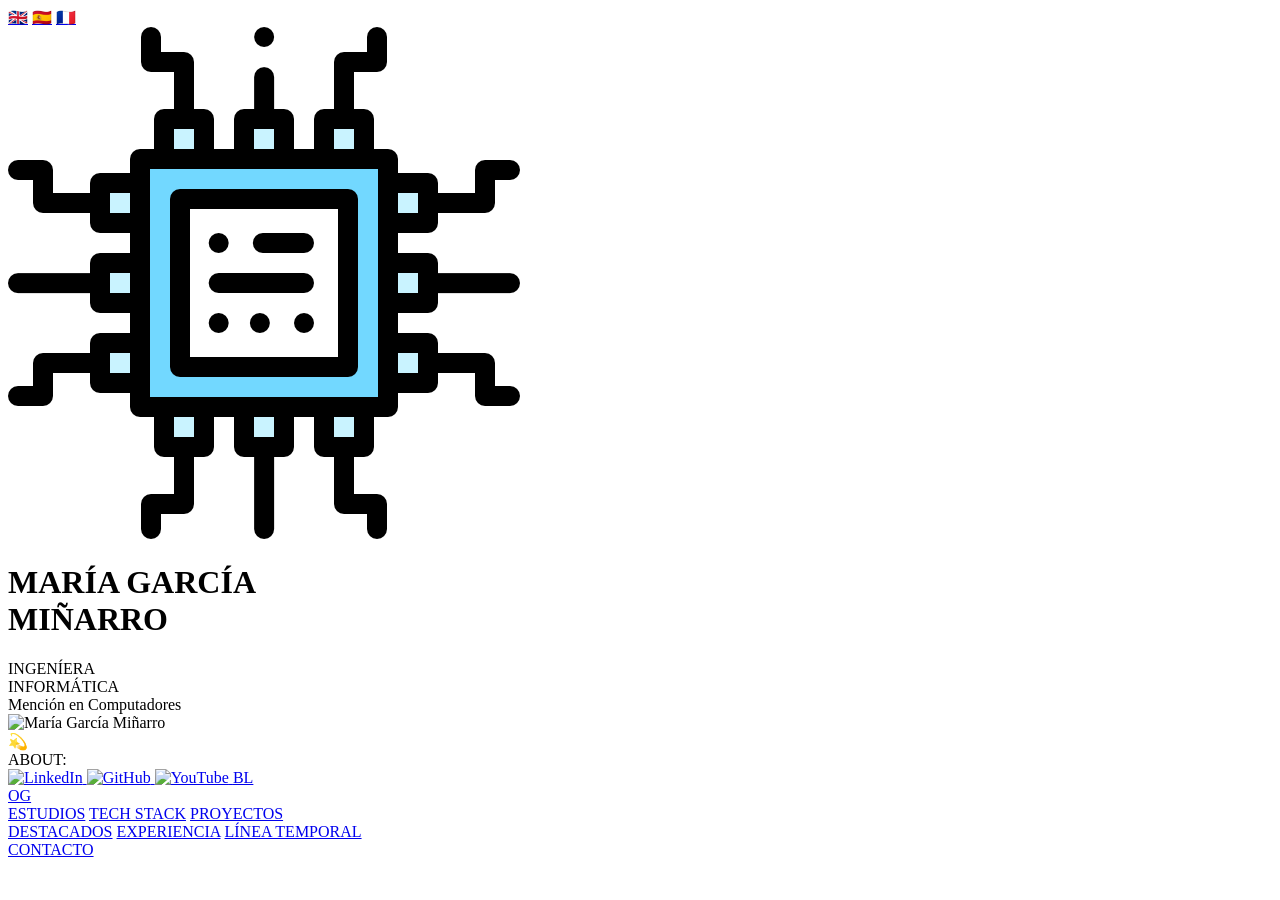
==== index.html @ 6539e331 "si" ====
<!DOCTYPE html>
<html lang="es">
<head>

    <meta charset="UTF-8">
    <meta name="viewport" content="width=device-width, initial-scale=1.0">
    <title>Portafolio - María García Miñarro</title>
    <link rel="stylesheet" href=".style.css">
   
</head>
<body>

    <div class="container">

        <div class="container">
        
        <div class="lang-selector">
            <a href="#" class="lang-flag" title="English">🇬🇧</a>
            <a href="#" class="lang-flag" title="Español">🇪🇸</a>
            <a href="#" class="lang-flag" title="Français">🇫🇷</a>
        </div>

        
        <div class="left-col">
            <div class="header-section">
                <div class="chip">
                    <img src="./images/chip_logo.png" alt="LinkedIn">
                </div>
                <h1>MARÍA GARCÍA<br>MIÑARRO</h1>
            </div>

            <div class="photo-container">
                <div class="job-title">INGENÍERA<br>INFORMÁTICA<br> Mención en Computadores </div>
                
                <img src=".images/fotoMaria.jpeg" alt="María García Miñarro" class="profile-img">
                
                <div class="sticker">
                    <span>💫</span>
                </div>
            </div>

            <div class="about-box">
                ABOUT:
            </div>

            <div class="social-links">
                <a href="https://www.linkedin.com/in/mariagarciaminarro/"target="_blank" rel="noopener noreferrer" class="social-icon linkedin" title="LinkedIn">
                    <img src=".images/Linked.png" alt="LinkedIn">
                </a>
                <a href="https://github.com/Mariiagrm" target="_blank" rel="noopener noreferrer" class="social-icon github" title="GitHub">
                    <img src=".images/github.png" alt="GitHub">
                </a>
                <a href="https://www.youtube.com/@ThMaria-V" target="_blank" rel="noopener noreferrer" class="social-icon youtube" title="YouTube">
                    <img src=".images/Youtube.png" alt="YouTube">
                </a>
                <a href="#" class="blog-btn" title="Blog">
                    BL<br>OG
                </a>
            </div>
        </div>

        <div class="right-col">
            <a href="#" class="nav-btn btn-white">ESTUDIOS</a>
            <a href="./spanish/techstack.html" class="nav-btn btn-yellow">TECH STACK</a>
            <a href="./spanish/proectos_destacados.html" class="nav-btn btn-white">PROYECTOS<br>DESTACADOS</a>
            <a href="#" class="nav-btn btn-pink">EXPERIENCIA</a>
            <a href="#" class="nav-btn btn-yellow">LÍNEA TEMPORAL</a>
        </div>

        <a href="./spanish/contacta.html" class="contact-btn">CONTACTO</a>

    </div>

</body>
</html>

<script>
    document.addEventListener("DOMContentLoaded", () => {
        // Seleccionamos todos los enlaces de la página que no se abran en una pestaña nueva
        const links = document.querySelectorAll('a[href]:not([target="_blank"])');
        
        links.forEach(link => {
            link.addEventListener('click', function(e) {
                const targetUrl = this.getAttribute('href');

                // Si el enlace es solo un '#' (como los botones sin ruta aún), no hacemos nada
                if (targetUrl === '#' || targetUrl.startsWith('#')) return;
                
                // 1. Evitamos que la página cambie de golpe
                e.preventDefault();

                // 2. Le añadimos al body la clase para que se desvanezca hacia abajo
                document.body.classList.add('page-exit');

                // 3. Esperamos 500 milisegundos (0.5s) a que termine la animación y entonces cambiamos de URL
                setTimeout(() => {
                    window.location.href = this.href;
                }, 500);
            });
        });
    });
</script>
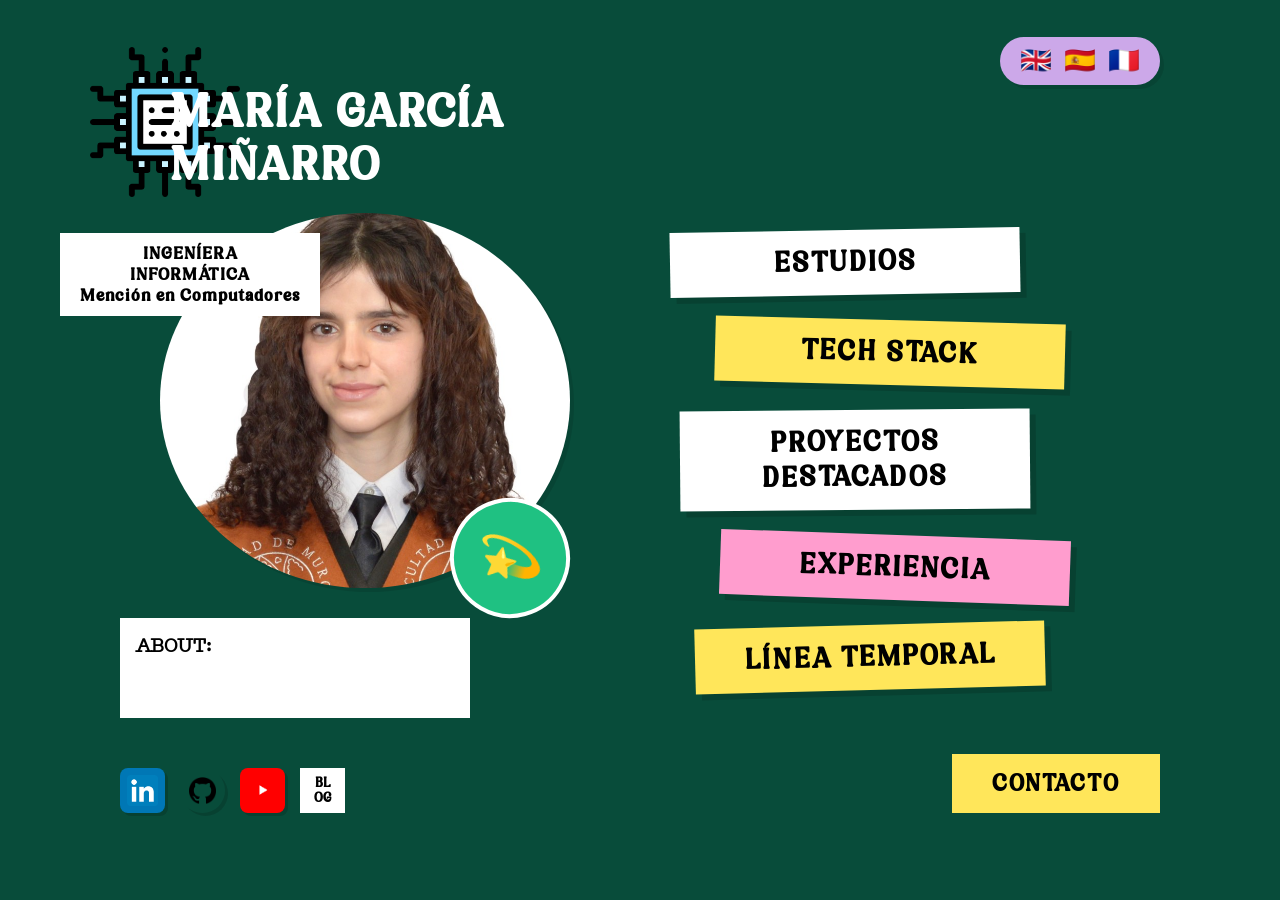
==== commit e7cb2028: "kkk" ====
--- a/index.html
+++ b/index.html
@@ -5,7 +5,7 @@
     <meta charset="UTF-8">
     <meta name="viewport" content="width=device-width, initial-scale=1.0">
     <title>Portafolio - María García Miñarro</title>
-    <link rel="stylesheet" href=".style.css">
+    <link rel="stylesheet" href="./style.css">
    
 </head>
 <body>
@@ -32,7 +32,7 @@
             <div class="photo-container">
                 <div class="job-title">INGENÍERA<br>INFORMÁTICA<br> Mención en Computadores </div>
                 
-                <img src=".images/fotoMaria.jpeg" alt="María García Miñarro" class="profile-img">
+                <img src="./images/fotoMaria.jpeg" alt="María García Miñarro" class="profile-img">
                 
                 <div class="sticker">
                     <span>💫</span>
@@ -45,13 +45,13 @@
 
             <div class="social-links">
                 <a href="https://www.linkedin.com/in/mariagarciaminarro/"target="_blank" rel="noopener noreferrer" class="social-icon linkedin" title="LinkedIn">
-                    <img src=".images/Linked.png" alt="LinkedIn">
+                    <img src="./images/Linked.png" alt="LinkedIn">
                 </a>
                 <a href="https://github.com/Mariiagrm" target="_blank" rel="noopener noreferrer" class="social-icon github" title="GitHub">
-                    <img src=".images/github.png" alt="GitHub">
+                    <img src="./images/github.png" alt="GitHub">
                 </a>
                 <a href="https://www.youtube.com/@ThMaria-V" target="_blank" rel="noopener noreferrer" class="social-icon youtube" title="YouTube">
-                    <img src=".images/Youtube.png" alt="YouTube">
+                    <img src="./images/Youtube.png" alt="YouTube">
                 </a>
                 <a href="#" class="blog-btn" title="Blog">
                     BL<br>OG
--- a/style.css
+++ b/style.css
@@ -0,0 +1,1102 @@
+ 
+  
+        :root {
+            --bg-green: #084c3a;
+            --btn-yellow: #ffe65a;
+            --btn-pink: #ff9dce;
+            --text-dark: #000000;
+            --text-light: #ffffff;
+
+            --bg-lavender: #b9a9d9;
+            --card-white: #ffffff;
+            --text-blue: #2b57f2;
+            --text-purple: #8a4fff;
+
+          
+}
+
+
+        * {
+            margin: 0;
+            padding: 0;
+            box-sizing: border-box;
+        }
+
+        @font-face {
+    font-family: 'FuenteTitulos'; /* Nombre que usarás en CSS */
+    src: url('fonts/mekuria_salten/Mekuria Salten TTF.ttf') format('truetype'); /* Ruta al archivo TTF */
+    font-weight: normal;
+    font-style: normal;
+    }
+
+            @font-face {
+    font-family: 'FuenteMaquina'; /* Nombre que usarás en CSS */
+    src: url('fonts/type_machine/Type Machine.ttf') format('truetype'); /* Ruta al archivo TTF */
+    font-weight: normal;
+    font-style: normal;
+    }
+
+
+
+    
+
+
+        body {
+            font-family: 'FuenteTitulos';
+            background-color: var(--bg-green);
+            color: var(--text-light);
+            min-height: 100vh;
+            display: flex;
+            justify-content: center;
+            align-items: center;
+            overflow-x: hidden;
+
+            
+            /* La página entra desde un poco más arriba (-30px) hasta su posición original (0) */
+            animation: fadeInDown 0.6s cubic-bezier(0.25, 0.8, 0.25, 1) forwards;
+            /* Nos aseguramos de que el body pueda transicionar cuando le añadamos la clase de salida */
+            transition: opacity 0.5s ease, transform 0.5s cubic-bezier(0.25, 0.8, 0.25, 1);
+        }
+
+        @keyframes fadeInDown {
+            0% {
+                opacity: 0;
+                transform: translateY(-30px);
+            }
+            100% {
+                opacity: 1;
+                transform: translateY(0);
+            }
+        }
+
+        /* --- ANIMACIÓN DE SALIDA (Al hacer clic en un enlace) --- */
+        /* Esta clase se la añadiremos con JavaScript justo antes de cambiar de página */
+        .page-exit {
+            opacity: 0 !important;
+            transform: translateY(40px) !important; /* Se desliza hacia abajo */
+        }
+        
+
+        .container {
+            width: 100%;
+            max-width: 1200px;
+            display: flex;
+            flex-wrap: wrap;
+            padding: 40px;
+            position: relative;
+        }
+
+        /* --- COLUMNA IZQUIERDA (Perfil) --- */
+        .left-col {
+            flex: 1;
+            min-width: 400px;
+            position: relative;
+            display: flex;
+            flex-direction: column;
+        }
+
+        .header-section {
+            position: relative;
+            margin-bottom: 20px;
+            z-index: 2;
+        }
+
+        /* Estrella rosa detrás del nombre */
+        .chip {
+            position: absolute;
+            top: -40px;
+            left: -30px;
+            width: 150px;
+            height: 150px;
+            z-index: -1;
+        }
+        .chip img {
+            
+            max-width: 100%;
+            max-height: 100%;
+            z-index: -1;
+            animation: spin 20s linear infinite;
+        }
+
+        @keyframes spin {
+            100% { transform: rotate(360deg); }
+        }
+
+        h1 {
+            font-size: 3rem;
+            line-height: 1.1;
+            letter-spacing: 2px;
+            text-transform: uppercase;
+            margin-left: 50px;
+        }
+
+                /* --- SELECTOR DE IDIOMAS --- */
+        .lang-selector {
+            position: absolute;
+            top: -10px;        /* Sube o baja la píldora */
+            right: 40px;       /* CÁMBIALO A "left: 40px;" SI LO QUIERES A LA IZQUIERDA */
+            background-color: #cca8e9; /* Color lila */
+            padding: 8px 20px;
+            border-radius: 30px; /* Forma de píldora */
+            display: flex;
+            gap: 12px;         /* Espacio entre las banderas */
+            z-index: 100;      /* Asegura que quede por encima de todo */
+            box-shadow: 4px 4px 0px rgba(0,0,0,0.1); /* Sombrilla estilo scrapbook */
+        }
+
+        .lang-flag {
+            text-decoration: none;
+            font-size: 1.6rem; /* Tamaño de las banderas */
+            transition: transform 0.2s ease;
+        }
+
+        /* Efecto al pasar el ratón por encima de una bandera */
+        .lang-flag:hover {
+            transform: scale(1.2) rotate(5deg);
+        }
+
+        /* Ajuste para móviles */
+        @media (max-width: 900px) {
+            .lang-selector {
+                top: 10px;
+                right: auto;    /* Quita el anclaje a la derecha */
+                left: 50%;      /* Lo centra */
+                transform: translateX(-50%); 
+            }
+        }
+
+        /* Contenedor de la foto principal */
+        .photo-container {
+            position: relative;
+            /* Le restamos los 40px de margen al 100% para que no se desborde */
+            width: calc(100% - 40px); 
+            max-width: 450px;
+            aspect-ratio: 1.2 / 1; /* Hacemos que sea un poco menos ancha para que parezca más un huevo/óvalo */
+            margin-left: 40px;
+            margin-top: -20px;
+            z-index: 1;
+        }
+
+        .profile-img {
+            width: 100%;
+            height: 100%;
+            object-fit: cover;
+            object-position: center; 
+            border-radius: 50%; /* Un 50% en un contenedor rectangular crea un óvalo perfecto */
+            background-color: #d1c8c0;
+            box-shadow: 4px 4px 0px rgba(0,0,0,0.1); /* Un toque opcional de sombra para separarlo del fondo */
+        }
+
+        /* Etiqueta blanca de la profesión */
+        .job-title {
+            position: absolute;
+            top: 20px;
+            left: -100px;
+            background: white;
+            color: black;
+            padding: 10px 20px;
+            font-weight: 800;
+            font-size: 1.1rem;
+            letter-spacing: 1px;
+            text-align: center;
+            z-index: 3;
+        }
+
+        /* Sticker de la estrella fugaz */
+        .sticker {
+            position: absolute;
+            bottom: -30px;
+            right: 0px;
+            width: 120px;
+            height: 120px;
+            background-color: #1fc182;
+            border-radius: 50%;
+            border: 4px solid white;
+            display: flex;
+            justify-content: center;
+            align-items: center;
+            font-size: 3rem;
+            z-index: 3;
+            transform: rotate(-15deg);
+        }
+
+        /* Caja de "About" */
+        .about-box {
+            background: white;
+            font-family: 'FuenteMaquina';
+            color: black;
+            width: 350px;
+            height: 100px;
+            padding: 15px;
+            margin-top: 10px;
+            font-weight: bold;
+            font-size: 1.2rem;
+            z-index: 2;
+        }
+
+        /* Iconos Sociales */
+        .social-links {
+            display: flex;
+            gap: 15px;
+            margin-top: 30px;
+            align-items: center;
+        }
+
+        .social-icon {
+            display: flex;
+            justify-content: center;
+            align-items: center;
+            width: 45px;
+            height: 45px;
+            border-radius: 8px;
+            font-size: 24px;
+            color: white;
+            text-decoration: none;
+            overflow: hidden; /* Asegura que la imagen no se salga si es muy grande */
+    transition: transform 0.2s ease;
+    box-shadow: 3px 3px 0px rgba(0,0,0,0.15); /* Sombra tipo recorte */
+            transition: transform 0.2s;
+        }
+
+        .social-icon img {
+            max-width: 100%;
+            max-height: 100%;
+            width: 70%;  /* Ajusta este % para que el logo respire dentro del cuadro */
+            height: 70%;
+            object-fit: contain; /* Mantiene la proporción de tu foto/svg */
+        }
+
+   
+
+        /* Efecto al pasar el ratón (Hover) */
+        .social-icon:hover {
+            transform: scale(1.1) rotate(5deg); /* Efecto casual de pegatina */
+        }
+        .linkedin { background: #0077b5; }
+     /* Mantener la forma circular solo para GitHub si lo deseas */
+        .github {
+            border-radius: 50% !important;
+        }
+
+        .github img {
+            width: 60%; /* A veces los logos circulares necesitan ser un poco más pequeños */
+        }        .youtube { background: #ff0000; }
+        
+        .blog-btn {
+            background: white;
+            color: black;
+            font-weight: 900;
+            width: 45px;
+            height: 45px;
+            display: flex;
+            justify-content: center;
+            align-items: center;
+            text-align: center;
+            line-height: 1.1;
+            font-size: 14px;
+            text-decoration: none;
+            transition: transform 0.2s;
+        }
+        .blog-btn:hover { transform: scale(1.1); }
+
+
+        /* --- COLUMNA DERECHA (Navegación) --- */
+        .right-col {
+            flex: 1;
+            display: flex;
+            flex-direction: column;
+            align-items: center;
+            justify-content: center;
+            gap: 25px;
+            padding-top: 20px;
+        }
+
+      /* --- ESTILO CASUAL PARA LOS BOTONES --- */
+
+        /* Asegúrate de que los botones mantengan su base */
+        .nav-btn {
+            display: flex;
+            justify-content: center;
+            align-items: center;
+            width: 350px;
+            padding: 15px 20px;
+            font-size: 1.8rem;
+            font-weight: 800;
+            color: var(--text-dark);
+            text-decoration: none;
+            text-align: center;
+            letter-spacing: 2px;
+            text-transform: uppercase;
+            /* Sombras duras para que parezcan recortes de papel */
+            box-shadow: 6px 6px 0px rgba(0,0,0,0.15); 
+            transition: all 0.2s ease;
+        }
+
+        /* Efecto hover: se levantan un poco al pasar el ratón */
+        .nav-btn:hover {
+            box-shadow: 10px 10px 0px rgba(0,0,0,0.2);
+            transform: scale(1.02) !important; /* El !important asegura que sobreescriba la rotación al hacer hover */
+            z-index: 10;
+        }
+
+        /* Aquí viene la magia: Desordenamos cada botón individualmente */
+
+        /* 1. EXPERIENCIA (Blanco) - Movido a la izquierda */
+        .right-col .nav-btn:nth-child(1) {
+            background-color:var(--text-light);
+            margin-left: -40px;
+            transform: rotate(-1deg);
+        }
+
+        /* 2. TECH STACK (Amarillo) - Movido a la derecha */
+        .right-col .nav-btn:nth-child(2) {
+            background-color:var(--btn-yellow);
+            margin-left: 50px;
+            transform: rotate(1.5deg);
+        }
+
+        /* 3. PROYECTOS DESTACADOS (Blanco) - Ligeramente a la izquierda */
+        .right-col .nav-btn:nth-child(3) {
+            background-color:var(--text-light);
+            margin-left: -20px;
+            transform: rotate(-0.5deg);
+        }
+
+        /* 4. EXPERIENCIA (Rosa) - Movido bastante a la derecha */
+        .right-col .nav-btn:nth-child(4) {
+            background-color:var(--btn-pink);
+            margin-left: 60px;
+            transform: rotate(2deg);
+        }
+
+        /* 5. TIMELINE (Amarillo) - Centrado pero con inclinación */
+        .right-col .nav-btn:nth-child(5) {
+            background-color:var(--btn-yellow);
+            margin-left: 10px;
+            transform: rotate(-1.5deg);
+        }
+        /* Botón de Contacto (Abajo a la derecha) */
+        .contact-btn {
+            position: absolute;
+            bottom: 40px;
+            right: 40px;
+            background-color: var(--btn-yellow);
+            color: black;
+            text-decoration: none;
+            padding: 15px 40px;
+            font-size: 1.5rem;
+            font-weight: 800;
+            letter-spacing: 2px;
+            transition: transform 0.2s;
+        }
+
+        .contact-btn:hover {
+            transform: scale(1.05);
+        }
+
+        /* --- RESPONSIVE DESIGN (Móviles) --- */
+        @media (max-width: 900px) {
+            .container {
+                flex-direction: column;
+                align-items: center;
+                padding-bottom: 100px; /* Espacio para el botón de contacto */
+            }
+            .left-col {
+                min-width: 100%;
+                align-items: center;
+            }
+            h1 { margin-left: 0; text-align: center; font-size: 2.5rem; }
+            .chip { left: 10%; top: -20px; }
+            .photo-container { margin-left: 0; width: 100%; max-width: 400px; }
+            .job-title { left: 0; }
+            .about-box { width: 100%; max-width: 400px; }
+            .right-col { width: 100%; }
+            .nav-btn { width: 100%; max-width: 400px; font-size: 1.5rem; }
+            .contact-btn { position: relative; bottom: 0; right: 0; margin-top: 30px; }
+        }
+
+
+
+        /*----------------tech_stack-----------*/
+
+        .tech-body {
+    background-color: var(--bg-lavender);
+    font-family: 'FuenteTitulos';
+    margin: 0;
+    display: flex;
+    justify-content: center;
+    align-items: center;
+    min-height: 100vh;
+}
+
+.tech-container {
+    width: 90%;
+    max-width: 1200px;
+    padding: 40px;
+    display: flex;
+    gap: 40px;
+    align-items: flex-start;
+}
+
+/* Título Estilo Tech Stack */
+.tech-title {
+    font-family: 'FuenteTitulos'; /* Usamos la fuente sin serifas y muy gruesa */
+    font-weight: 800;
+    font-size: 4.5rem;
+    color: white;
+    line-height: 1.1;
+    margin: 0;
+    margin-right: 40px; /* Le damos espacio para que no se pegue a las tarjetas */
+}
+
+/* --- CORRECCIÓN DE LA CUADRÍCULA --- */
+.grid-stack {
+    font-family: Prompt;
+    font-weight: bold;
+    display: grid;
+    /* Mágia aquí: 4 columnas en lugar de 3. La primera un pelín más ancha */
+    grid-template-columns: 1.2fr 1fr 1fr 1fr; 
+    grid-template-rows: 1fr 1fr; /* 2 filas fijas */
+    gap: 20px;
+    flex-grow: 1;
+}
+
+
+/* Tarjeta Base */
+.stack-card {
+    background: var(--card-white);
+    border-radius: 40px;
+    padding: 30px 20px;
+    display: flex;
+    flex-direction: column;
+    align-items: center;
+    text-align: center;
+    position: relative;
+    box-shadow: 0 10px 20px rgba(0,0,0,0.05);
+}
+
+/* Tarjeta especial "Lenguajes" que ocupa más espacio */
+.long-card {
+    grid-row: 1 / 3; /* Le obligamos a ocupar desde la fila 1 hasta la 3 (ocupa 2 completas) */
+    grid-column: 1 / 2; /* Le obligamos a quedarse en la primera columna */
+    justify-content: center;
+}
+
+
+/* Botón "Related Projects" */
+.related-btn {
+    background-color: var(--bg-green);
+    color: white;
+    text-decoration: none;
+    padding: 10px 20px;
+    border-radius: 20px;
+    font-family: 'FuenteMaquina';
+    font-size: 0.8rem;
+    font-weight: bold;
+    margin-top: 10px;
+}
+
+.card-icon {
+    width: 100px;
+    height: auto;
+    margin-bottom: 20px;
+}
+
+h2 {
+    font-size: 1.5rem;
+    margin-bottom: 15px;
+    text-transform: none;
+}
+
+.text-blue { color: var(--text-blue); }
+.text-purple { color: var(--text-purple); }
+.text-purple-light { color: #a372ff; }
+
+
+
+/* Icono Rosa "+" */
+.plus-icon {
+    position: absolute;
+    top: 20px;
+    right: 20px;
+    background-color: var(--btn-pink);
+    color: white;
+    width: 25px;
+    height: 25px;
+    border-radius: 50%;
+    display: flex;
+    justify-content: center;
+    align-items: center;
+    font-weight: bold;
+}
+/* EFECTO HOVER: Solo el icono */
+.plus-icon:hover {
+    transform: scale(1.2) rotate(90deg); /* Crece y gira */
+    background-color: #ff5ebc; /* Un rosa un poco más intenso */
+    box-shadow: 0 0 10px rgba(255, 94, 188, 0.5); /* Brillo sutil */
+}
+
+/* Icono Home */
+.home-icon {
+    position: fixed;
+    top: 30px;
+    right: 30px;
+    font-size: 2.5rem;
+    color: #111;
+}
+
+/* Responsive */
+@media (max-width: 900px) {
+    .tech-container { flex-direction: column; }
+    .grid-stack { grid-template-columns: 1fr 1fr; }
+    .long-card { grid-row: auto; }
+}
+
+/* Caja bocadillo para mostrar lenguajes */
+/* --- ESTILOS DEL BOCADILLO EMERGENTE --- */
+.bocadillo {
+   position: absolute;
+    /* Lo elevamos bastante para que no tape la tarjeta */
+    bottom: calc(100% + 5); 
+    left: -50px; /* Lo centramos un poco respecto a la tarjeta */
+    background-color: white;
+    color: #111;
+    width: 380px; /* Más ancho para que quepan las columnas */
+    padding: 30px;
+    border-radius: 40px;
+    box-shadow: 0 15px 35px rgba(0,0,0,0.15);
+    display: flex;
+    gap: 30px;
+    z-index: 100;
+    font-family: 'Outfit', sans-serif;
+    
+    /* Animación */
+    opacity: 0;
+    visibility: hidden;
+    transform: translateY(15px);
+    transition: all 0.3s cubic-bezier(0.25, 0.8, 0.25, 1);
+}
+
+/* El piquito del bocadillo apuntando hacia abajo */
+.bocadillo::after {
+    content: "";
+   content: "";
+    position: absolute;
+    bottom: -40px; /* Altura de la flecha */
+    left: 80px;    /* Posición de la flecha */
+    border-left: 0px solid transparent; /* Lado izquierdo recto */
+    border-right: 50px solid transparent; /* Diagonal derecha */
+    border-top: 40px solid white; /* Color y forma superior */
+}
+
+/* Clase que añadiremos con JavaScript para mostrarlo */
+.show-bocadillo {
+    opacity: 1;
+    visibility: visible;
+    transform: translateY(0) scale(1);
+}
+
+/* --- ESTILOS INTERNOS DE LAS COLUMNAS Y LISTAS --- */
+.tech-col {
+    flex: 1;
+    display: flex;
+    flex-direction: column;
+    gap: 20px;
+}
+
+.tech-group h3 {
+    font-size: 1rem;
+    font-weight: 800;
+    margin: 0 0 10px 0;
+    color: #000;
+}
+
+.tech-group ul {
+    list-style: none;
+    padding: 0;
+    margin: 0;
+    display: flex;
+    flex-direction: column;
+    gap: 8px;
+}
+
+.tech-group li {
+    display: flex;
+    align-items: center;
+    gap: 12px;
+    font-size: 0.9rem;
+    color: #333;
+    font-weight: 500;
+}
+
+/* Tamaño fijo para los iconos para que el texto quede alineado */
+.tech-group li i {
+    font-size: 1.2rem;
+    width: 20px;
+    text-align: center;
+}
+
+/* Color para los iconos genéricos de FontAwesome */
+.text-gray {
+    color: #666;
+}
+
+
+/* Caja del modal blanca, para mostrar proyectos relacionados */
+.modal-overlay {
+    position: fixed;
+    top: 0;
+    left: 0;
+    width: 100%;
+    height: 100%;
+    background: rgba(0, 0, 0, 0.6); /* Fondo semi-transparente */
+    display: none; /* Oculto por defecto */
+    justify-content: center;
+    align-items: center;
+    z-index: 1000;
+    backdrop-filter: blur(5px); /* Efecto de desenfoque al fondo */
+}
+
+/* Caja del modal blanca, para mostrar proyectos relacionados */
+.modal-content {
+    background: white;
+    padding: 40px;
+    border-radius: 30px;
+    width: 90%;
+    max-width: 500px;
+    position: relative;
+    box-shadow: 0 20px 40px rgba(0,0,0,0.2);
+    text-align: center;
+    animation: fadeInModal 0.3s ease-out;
+}
+
+@keyframes fadeInModal {
+    from { transform: scale(0.8); opacity: 0; }
+    to { transform: scale(1); opacity: 1; }
+}
+
+/* Botón de cerrar (X) */
+.close-btn {
+    position: absolute;
+    top: 20px;
+    right: 20px;
+    font-size: 30px;
+    cursor: pointer;
+    color: #999;
+}
+
+.close-btn:hover {
+    color: var(--text-purple);
+}
+
+
+
+/*----------------contacta-----------*/
+
+.contacta-body {
+            background-color: var(--bg-lavender);
+           font-family: 'FuenteTitulos';
+            margin: 0;
+            padding: 0;
+            display: flex;
+            justify-content: center;
+            align-items: center;
+            min-height: 100vh;
+        }
+
+        .contact-container {
+            width: 90%;
+            max-width: 1100px;
+            display: flex;
+            gap: 50px;
+            padding: 40px 0;
+            align-items: flex-start;
+        }
+
+        /* --- COLUMNA IZQUIERDA (Mapa y Dirección) --- */
+        .left-col {
+            flex: 1;
+            display: flex;
+            flex-direction: column;
+            gap: 20px;
+            max-width: 450px;
+        }
+
+        .map-wrapper {
+            position: relative;
+            width: 100%;
+            height: 350px;
+        }
+
+        /* Etiqueta ovalada "¡Contacta!" */
+        .badge-contact {
+            position: absolute;
+            top: -20px;
+            left: -20px;
+            background-color: var(--bg-green);
+            color: white;
+            font-size: 2rem;
+            font-weight: 800;
+            padding: 10px 40px;
+            border-radius: 50px; /* Forma de píldora */
+            z-index: 10;
+            transform: rotate(-3deg);
+            box-shadow: 4px 4px 0px rgba(0,0,0,0.15);
+        }
+
+        .map-iframe {
+            width: 100%;
+            height: 100%;
+            border-radius: 30px;
+            border: none;
+            box-shadow: 0 10px 20px rgba(0,0,0,0.1);
+            object-fit: cover;
+        }
+
+        /* Caja de información debajo del mapa */
+        .info-box {
+            background-color: white;
+            color: black;
+            padding: 20px;
+            border: 1px solid #ccc; /* Borde fino como en el diseño */
+            font-family: 'Bodoni Moda', serif;
+            /*font-size: 1.1rem;*/
+            font-weight: 800;
+            box-shadow: 4px 4px 0px rgba(0,0,0,0.05);
+        }
+
+        .info-box p {
+            margin: 5px 0;
+        }
+
+        /* --- COLUMNA DERECHA (Formulario) --- */
+        .right-col {
+            flex: 1.2;
+            display: flex;
+            flex-direction: column;
+            align-items: center;
+        }
+
+        /* Título central con líneas */
+        .contact-header {
+            width: 100%;
+            text-align: center;
+            margin-bottom: 30px;
+        }
+
+        .contact-header hr {
+            border: none;
+            border-top: 3px solid #333;
+            width: 80%;
+            margin: 10px auto;
+        }
+
+        .contact-header h1 {
+            color: white;
+            font-size: 4.5rem;
+            margin: 0;
+            letter-spacing: 2px;
+        }
+
+        /* Caja del formulario */
+        .contact-form {
+            background-color: white;
+            width: 100%;
+            border: 4px solid var(--text-purple); /* Borde lila */
+            border-radius: 30px;
+            padding: 40px;
+            position: relative;
+            box-shadow: 0 15px 30px rgba(0,0,0,0.1);
+            box-sizing: border-box;
+        }
+
+        .input-group {
+            display: flex;
+            align-items: center; /* Centra verticalmente Nombre y Email */
+            margin-bottom: 25px;
+        }
+
+        .input-group.align-top {
+            align-items: flex-start; /* Alinea arriba el Mensaje */
+            flex-direction: column;
+        }
+
+        .input-group label {
+            font-family: 'Bodoni Moda', serif;
+            font-size: 1.5rem;
+            font-weight: 800;
+            width: 150px; /* Fija el ancho para que los inputs queden alineados */
+            color: black;
+        }
+
+        .input-group input {
+            flex: 1;
+            padding: 10px;
+            border: 1px solid #999;
+            font-family: 'Outfit', sans-serif;
+            font-size: 1rem;
+            outline: none;
+        }
+
+        .input-group textarea {
+            width: 100%;
+            padding: 10px;
+            border: 1px solid #999;
+            font-family: 'Outfit', sans-serif;
+            font-size: 1rem;
+            resize: vertical;
+            min-height: 120px;
+            margin-top: 10px;
+            outline: none;
+            box-sizing: border-box;
+        }
+
+        .input-group input:focus, .input-group textarea:focus {
+            border-color: var(--text-purple);
+        }
+
+        /* Botón de enviar (Pegatina amarilla) */
+        .submit-sticker {
+            position: absolute;
+            bottom: -20px;
+            right: 20px;
+            background-color: var(--btn-yellow);
+            width: 90px;
+            height: 90px;
+            border-radius: 50%;
+            display: flex;
+            justify-content: center;
+            align-items: center;
+            border: none;
+            cursor: pointer;
+            font-size: 2.5rem;
+            color: #111;
+            box-shadow: 4px 4px 0px rgba(0,0,0,0.15);
+            transition: transform 0.2s ease;
+        }
+
+        /* Efecto de líneas punteadas en el avión simulando vuelo */
+        .submit-sticker::after {
+            content: '';
+            position: absolute;
+            bottom: 15px;
+            left: 15px;
+            width: 30px;
+            height: 20px;
+            border-bottom: 2px dashed #333;
+            border-left: 2px dashed #333;
+            border-bottom-left-radius: 20px;
+            transform: rotate(-20deg);
+        }
+
+        .submit-sticker:hover {
+            transform: scale(1.1) rotate(5deg);
+        }
+
+
+            /* --- ESTILOS DEL MENSAJE EMERGENTE (TOAST) --- */
+        .toast {
+            visibility: hidden;
+            background-color: var(--bg-green); 
+            color: white;
+            text-align: center;
+            border-radius: 30px; /* Forma redondeada */
+            padding:  30px;
+            position: fixed;
+            z-index: 1000;
+            left: 50%;
+            bottom: 50px; /* Empieza un poco más abajo */
+            transform: translateX(-50%); /* Lo centra perfectamente */
+            font-size: 1.1rem;
+            font-family: 'Outfit', sans-serif;
+            box-shadow: 0px 10px 20px rgba(0, 0, 0, 0.2);
+            opacity: 0;
+            transition: opacity 0.4s ease, bottom 0.4s ease; /* Animación suave */
+        }
+
+        /* Clase que se activa con JavaScript para mostrarlo */
+        .toast.show {
+            visibility: visible;
+            opacity: 1;
+            bottom: 50px; /* Sube un poco al aparecer */
+        }
+
+
+
+        /* --- RESPONSIVE (Móviles) --- */
+        @media (max-width: 900px) {
+            .contact-container {
+                flex-direction: column;
+                align-items: center;
+                gap: 40px;
+            }
+            .left-col {
+                max-width: 100%;
+            }
+            .contact-header h1 {
+                font-size: 3rem;
+            }
+            .input-group {
+                flex-direction: column;
+                align-items: flex-start;
+            }
+            .input-group label {
+                margin-bottom: 10px;
+            }
+            .input-group input {
+                width: 100%;
+                box-sizing: border-box;
+            }
+        }
+
+
+
+/* --- proyectos destacados--- */
+
+
+        .page-exit {
+            opacity: 0 !important;
+            transform: translateY(40px) !important;
+        }
+
+        /* --- ESTRUCTURA PRINCIPAL --- */
+        .page-container {
+            width: 90%;
+            max-width: 1300px;
+            padding: 40px 0 80px 0; /* Espacio arriba y abajo */
+            position: relative;
+        }
+
+        .page-title {
+            text-align: center;
+            font-size: 4rem;
+            font-weight: 800;
+            margin-bottom: 50px;
+            letter-spacing: 2px;
+            text-transform: uppercase;
+        }
+
+        /* --- CUADRÍCULA DE PROYECTOS --- */
+        .projects-grid {
+            display: grid;
+            grid-template-columns: repeat(5, 1fr); /* 5 columnas iguales */
+            gap: 40px 20px; /* Espacio entre filas y columnas */
+        }
+
+        .project-card {
+            display: flex;
+            flex-direction: column;
+            align-items: center;
+            text-align: center;
+            transition: transform 0.3s ease;
+        }
+
+        .project-card:hover {
+            transform: translateY(-10px); /* El proyecto sube un poco al pasar el ratón */
+        }
+
+        /* Imágenes circulares */
+        .project-img-container {
+            width: 100%;
+            max-width: 160px;
+            aspect-ratio: 1 / 1; /* Mantiene la proporción cuadrada perfecta */
+            border-radius: 50%; /* Lo hace un círculo perfecto */
+            overflow: hidden;
+            margin-bottom: 15px;
+            box-shadow: 0 10px 20px rgba(0,0,0,0.2);
+        }
+
+        .project-img-container img {
+            width: 100%;
+            height: 100%;
+            object-fit: cover; /* Evita que la foto se deforme */
+            transition: transform 0.4s ease;
+        }
+
+        .project-card:hover .project-img-container img {
+            transform: scale(1.1); /* Zoom a la imagen al hacer hover */
+        }
+
+        /* Textos del proyecto */
+        .project-title {
+            font-size: 1.1rem;
+            font-weight: 800;
+            margin: 0 0 5px 0;
+            color: white;
+        }
+
+        .project-desc {
+            font-size: 0.85rem;
+            color: var(--text-light);
+            margin: 0;
+            line-height: 1.4;
+        }
+
+        /* Enlaces estilo GITHUB / BLOG */
+        .project-links {
+            display: flex;
+            flex-direction: column;
+            gap: 5px;
+            margin-top: 5px;
+        }
+
+        .project-links a {
+            color: var(--text-light);
+            text-decoration: none;
+            font-size: 0.85rem;
+            font-weight: 600;
+            transition: color 0.2s ease;
+        }
+
+        .project-links a:hover {
+            color: var(--btn-yellow);
+        }
+
+        /* --- LÍNEA DECORATIVA LATERAL --- */
+        .decorative-line {
+            position: fixed;
+            right: 30px;
+            top: 15%;
+            bottom: 15%;
+            width: 10px;
+            border-radius: 20px;
+            /* Mitad amarilla, mitad rosa */
+            background: linear-gradient(to bottom, var(--btn-yellow) 50%, var(--btn-pink) 50%);
+            box-shadow: 2px 0px 10px rgba(0,0,0,0.2);
+            z-index: 100;
+        }
+
+        /* Icono Home */
+        .home-icon {
+            position: fixed;
+            top: 30px;
+            left: 30px;
+            font-size: 2rem;
+            color: white;
+            text-decoration: none;
+            z-index: 101;
+            transition: transform 0.2s ease;
+        }
+
+        .home-icon:hover {
+            transform: scale(1.1);
+            color: var(--btn-yellow);
+        }
+
+        /* --- RESPONSIVE (Móviles y Tablets) --- */
+        @media (max-width: 1100px) {
+            .projects-grid { grid-template-columns: repeat(4, 1fr); }
+            .page-title { font-size: 3rem; }
+        }
+        @media (max-width: 900px) {
+            .projects-grid { grid-template-columns: repeat(3, 1fr); }
+            .decorative-line { display: none; } /* Ocultamos la línea en pantallas pequeñas */
+        }
+        @media (max-width: 650px) {
+            .projects-grid { grid-template-columns: repeat(2, 1fr); }
+            .page-title { font-size: 2.2rem; margin-bottom: 30px; }
+            .home-icon { top: 15px; left: 15px; font-size: 1.5rem; }
+        }
+        @media (max-width: 400px) {
+            .projects-grid { grid-template-columns: 1fr; }
+        }
